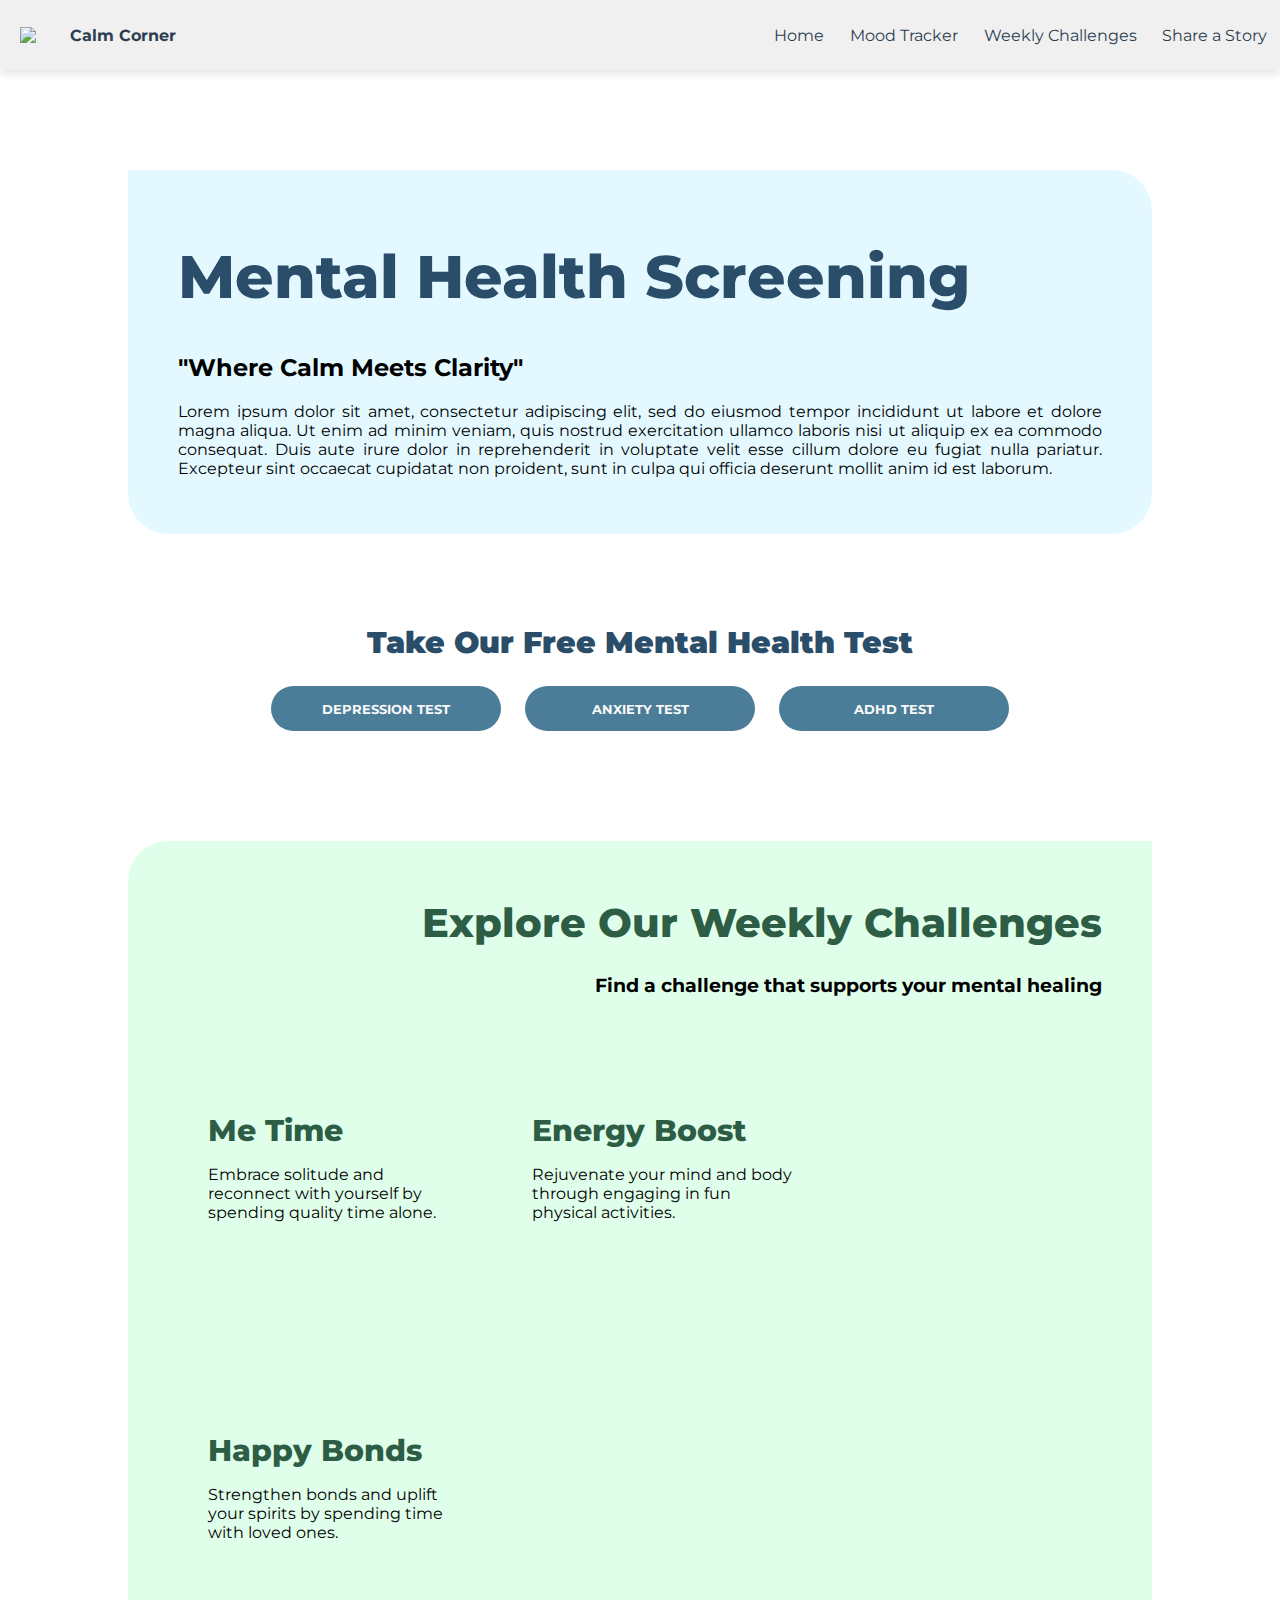
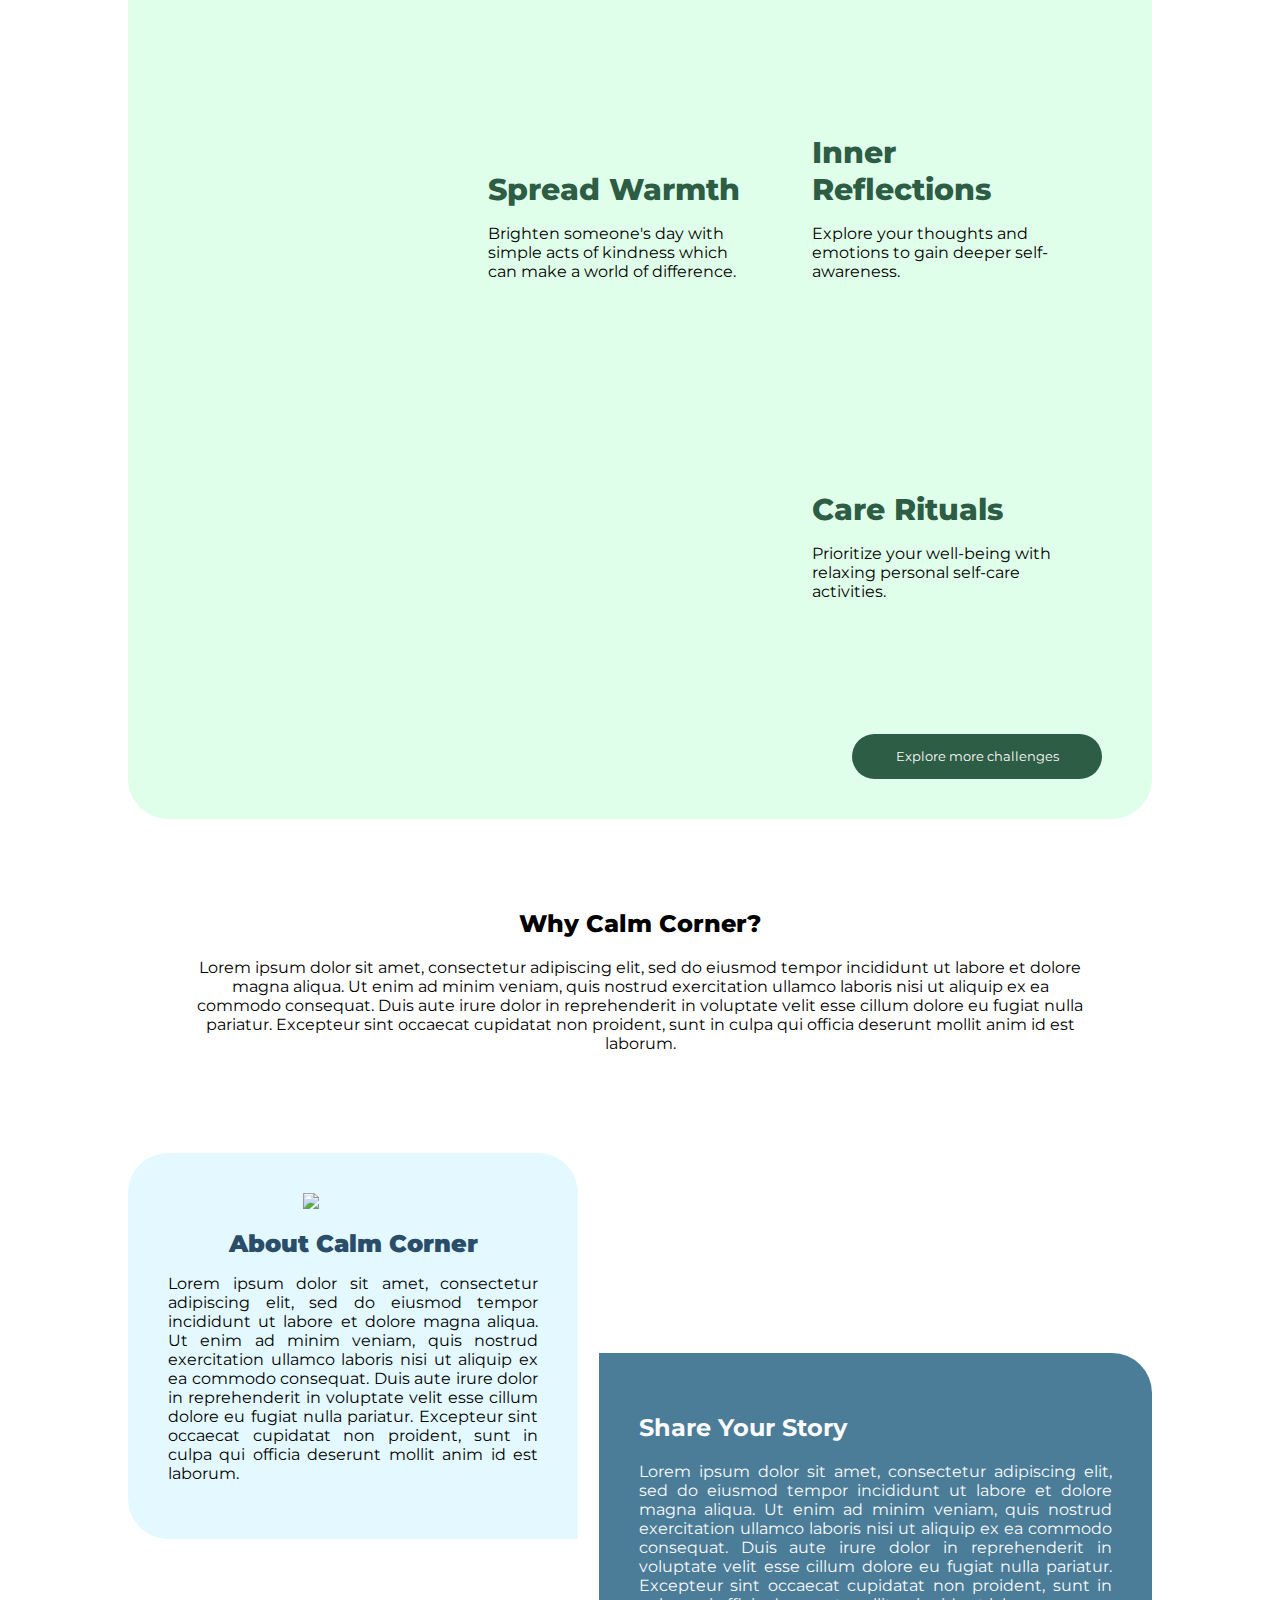
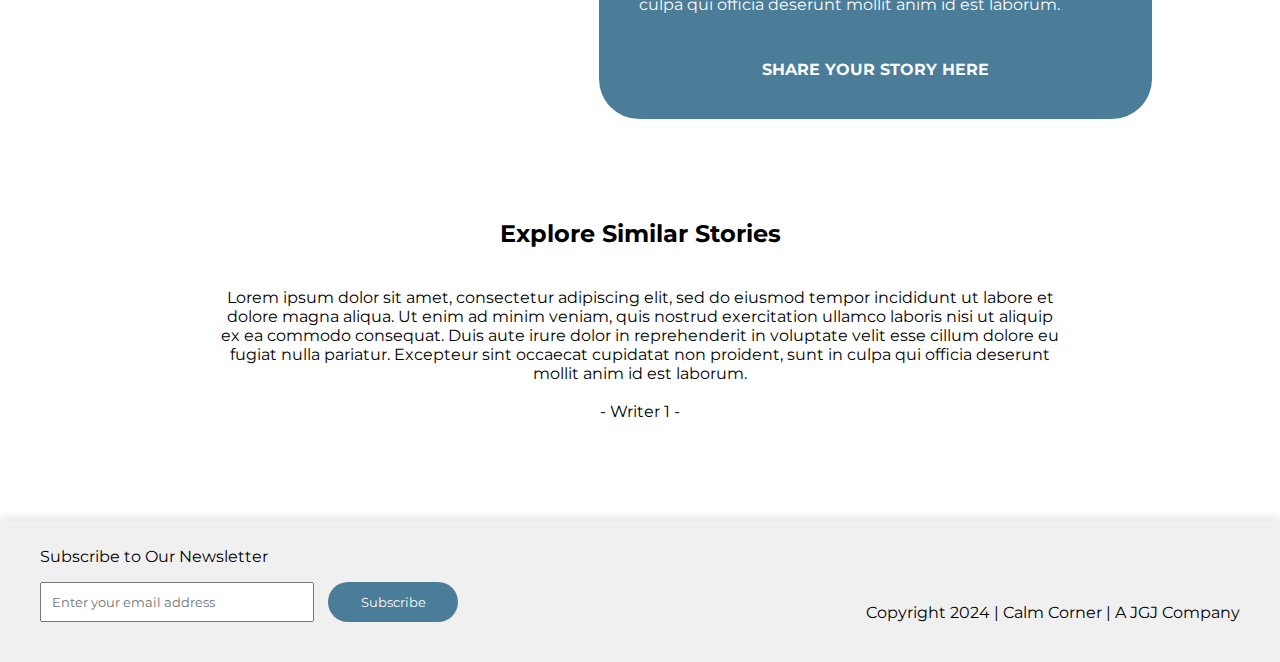
==== index.html @ 75371ffb "2nd commit" ====
<!DOCTYPE html>
<html lang="en">
<head>
    <meta charset="UTF-8">
    <meta name="viewport" content="width=device-width, initial-scale=1.0">
    <title>Calm Corner</title>
    <link rel="icon" type="image/x-icon" href="logo.ico">
    <link href='https://fonts.googleapis.com/css?family=Montserrat' rel='stylesheet'>
    <link rel="stylesheet" href="index.css">
    <script src="https://kit.fontawesome.com/e5693bed51.js" crossorigin="anonymous"></script>
</head>
<body>
    <div class="nav">
        <img src="logo.png">
        <b>Calm Corner</b>
        <div class="nav-menu"><a href="index.html">Home</a></div>
        <div class="nav-menu"><a href="#">Mood Tracker</a></div>
        <div class="nav-menu"><a href="challenge.html">Weekly Challenges</a></div>
        <div class="nav-menu"><a href="sharestory.html">Share a Story</a></div>
        <i class="fa-solid fa-bars" id="bar-icon"></i>
    </div>

    <div class="dropdown" id="dropdown-menu">
        <ul>
            <li><a href="index.html">Home</a></li>
            <li><a href="#">Mood Tracker</a></li>
            <li><a href="challenge.html">Weekly Challenges</a></li>
            <li><a href="sharestory.html">Share a Story</a></li>
        </ul>
    </div>

    <div class="title">
        <h1>Mental Health Screening</h1>
        <h2>"Where Calm Meets Clarity"</h2>
        <p>Lorem ipsum dolor sit amet, consectetur adipiscing elit, sed do eiusmod tempor incididunt 
        ut labore et dolore magna aliqua. Ut enim ad minim veniam, quis nostrud exercitation ullamco 
        laboris nisi ut aliquip ex ea commodo consequat. Duis aute irure dolor in reprehenderit in voluptate 
        velit esse cillum dolore eu fugiat nulla pariatur. Excepteur sint occaecat cupidatat non proident, 
        sunt in culpa qui officia deserunt mollit anim id est laborum.</p>
    </div>

    <div class="test-type">
        <h2><b>Take Our Free Mental Health Test</b></h2>
        <a href="depression-test.html"><button><b>DEPRESSION TEST</b></button></a>
        <a href="anxiety-test.html"><button><b>ANXIETY TEST</b></button></a>
        <a href="adhd-test.html"><button><b>ADHD TEST</b></button></a>
    </div>

    <div class="challenge">
        <h1>Explore Our Weekly Challenges</h1>
        <h3>Find a challenge that supports your mental healing</h3>
        <div class="left">
            <a href="challenge.html?challenge=me-time"><button>
                <i class="fa-solid fa-arrow-right"></i>
                <div class="challenge-name">Me Time</div>
                <p class="challenge-desc">Embrace solitude and reconnect with yourself by spending quality time alone.</p>
            </button></a>
            <a href="challenge.html?challenge=energy-boost"><button>
                <i class="fa-solid fa-arrow-right"></i>
                <div class="challenge-name">Energy Boost</div>
                <p class="challenge-desc">Rejuvenate your mind and body through engaging in fun physical activities.</p>
            </button></a>
            <a href="challenge.html?challenge=happy-bonds"><button>
                <i class="fa-solid fa-arrow-right"></i>
                <div class="challenge-name">Happy Bonds</div>
                <p class="challenge-desc">Strengthen bonds and uplift your spirits by spending time with loved ones.</p>
            </button></a><br>
        </div>
        <div class="center">
            <a href="challenge.html?challenge=spread-warmth"><button>
                <i class="fa-solid fa-arrow-right"></i>
                <div class="challenge-name">Spread Warmth</div>
                <p class="challenge-desc">Brighten someone's day with simple acts of kindness which can make a world of difference.</p>
            </button></a>
            <a href="challenge.html?challenge=inner-reflections"><button>
                <i class="fa-solid fa-arrow-right"></i>
                <div class="challenge-name">Inner Reflections</div>
                <p class="challenge-desc">Explore your thoughts and emotions to gain deeper self-awareness.</p>
            </button></a>
            <a href="challenge.html?challenge=care-rituals"><button>
                <i class="fa-solid fa-arrow-right"></i>
                <div class="challenge-name">Care Rituals</div>
                <p class="challenge-desc">Prioritize your well-being with relaxing personal self-care activities.</p>
            </button></a><br>
            <a href="challenge.html"><button class="learn-more">Explore more challenges</button></a>
        </div>
    </div>

    <div class="why-us">
        <h2>Why Calm Corner?</h2>
        <p>Lorem ipsum dolor sit amet, consectetur adipiscing elit, sed do eiusmod tempor incididunt 
            ut labore et dolore magna aliqua. Ut enim ad minim veniam, quis nostrud exercitation ullamco 
            laboris nisi ut aliquip ex ea commodo consequat. Duis aute irure dolor in reprehenderit in voluptate 
            velit esse cillum dolore eu fugiat nulla pariatur. Excepteur sint occaecat cupidatat non proident, 
            sunt in culpa qui officia deserunt mollit anim id est laborum.</p>
    </div>

    <div class="container-for-two">
        <div class="about">
            <img src="logo.png">
            <h2><b>About Calm Corner</b></h2>
            <p>Lorem ipsum dolor sit amet, consectetur adipiscing elit, sed do eiusmod tempor incididunt 
                ut labore et dolore magna aliqua. Ut enim ad minim veniam, quis nostrud exercitation ullamco 
                laboris nisi ut aliquip ex ea commodo consequat. Duis aute irure dolor in reprehenderit in voluptate 
                velit esse cillum dolore eu fugiat nulla pariatur. Excepteur sint occaecat cupidatat non proident, 
                sunt in culpa qui officia deserunt mollit anim id est laborum.</p>
        </div>
        <div class="share-story">
            <h2>Share Your Story</h2>
            <p>Lorem ipsum dolor sit amet, consectetur adipiscing elit, sed do eiusmod tempor incididunt 
                ut labore et dolore magna aliqua. Ut enim ad minim veniam, quis nostrud exercitation ullamco 
                laboris nisi ut aliquip ex ea commodo consequat. Duis aute irure dolor in reprehenderit in voluptate 
                velit esse cillum dolore eu fugiat nulla pariatur. Excepteur sint occaecat cupidatat non proident, 
                sunt in culpa qui officia deserunt mollit anim id est laborum.</p>
            <div class="center-link"><a href="sharestory.html" class="test"><b>SHARE YOUR STORY HERE</b></a></div>
        </div>
    </div>

    <div class="explore-story">
        <h2>Explore Similar Stories</h2>
        <div class="slider">
            <div class="slide active">Lorem ipsum dolor sit amet, consectetur adipiscing elit, sed do eiusmod tempor incididunt 
                ut labore et dolore magna aliqua. Ut enim ad minim veniam, quis nostrud exercitation ullamco 
                laboris nisi ut aliquip ex ea commodo consequat. Duis aute irure dolor in reprehenderit in voluptate 
                velit esse cillum dolore eu fugiat nulla pariatur. Excepteur sint occaecat cupidatat non proident, 
                sunt in culpa qui officia deserunt mollit anim id est laborum.<br><br>
                - Writer 1 -
            </div>
            <div class="slide">Lorem ipsum dolor sit amet, consectetur adipiscing elit, sed do eiusmod tempor incididunt 
                ut labore et dolore magna aliqua. Ut enim ad minim veniam, quis nostrud exercitation ullamco 
                laboris nisi ut aliquip ex ea commodo consequat. Duis aute irure dolor in reprehenderit in voluptate 
                velit esse cillum dolore eu fugiat nulla pariatur. Excepteur sint occaecat cupidatat non proident, 
                sunt in culpa qui officia deserunt mollit anim id est laborum.<br><br>
                - Writer 2 -
            </div>
            <div class="slide">Lorem ipsum dolor sit amet, consectetur adipiscing elit, sed do eiusmod tempor incididunt 
                ut labore et dolore magna aliqua. Ut enim ad minim veniam, quis nostrud exercitation ullamco 
                laboris nisi ut aliquip ex ea commodo consequat. Duis aute irure dolor in reprehenderit in voluptate 
                velit esse cillum dolore eu fugiat nulla pariatur. Excepteur sint occaecat cupidatat non proident, 
                sunt in culpa qui officia deserunt mollit anim id est laborum.<br><br>
                - Writer 3 -
            </div>
            <button class="prev" onclick="moveSlide(-1)"><i class="fa-solid fa-angle-left"></i></button>
            <button class="next" onclick="moveSlide(1)"><i class="fa-solid fa-angle-right"></i></button>
        </div>
        <script>
            let slideIndex = 0;
            function moveSlide(step) {
                const slides = document.querySelectorAll('.slide');
                slides[slideIndex].classList.remove('active');
                slideIndex = (slideIndex + step + slides.length) % slides.length;
                slides[slideIndex].classList.add('active');
            }
        </script>
    </div>

    <div class="footer">
        <div class="subscribe">
            <form action="https://formspree.io/f/mvgornez" method="POST">
            <p>Subscribe to Our Newsletter</p>
            <input type="email" name="Email" placeholder="Enter your email address" required="required">
            <button type="submit">Subscribe</button></form>
        </div>
        <div class="copyright">
            <i class="fa-regular fa-copyright"></i> Copyright 2024 | Calm Corner | A JGJ Company
        </div>
    </div>

    <script>
        const barIcon = document.getElementById("bar-icon");
        const dropdownMenu = document.getElementById("dropdown-menu");
        window.addEventListener("resize", function() {
            if (window.innerWidth > 800) {
                dropdownMenu.style.display = "none";
                barIcon.classList.remove("fa-times");  
                barIcon.classList.add("fa-bars");
                barIcon.classList.remove("open");
            }
        });
        barIcon.addEventListener("click", function() {
            if (dropdownMenu.style.display === "none" || dropdownMenu.style.display === "") {
                dropdownMenu.style.display = "block";
                barIcon.classList.remove("fa-bars");
                barIcon.classList.add("fa-times");
                barIcon.classList.add("open");
            } else {
                dropdownMenu.style.display = "none";
                barIcon.classList.add("fa-bars");
                barIcon.classList.remove("fa-times");
                barIcon.classList.remove("open");
            }
        });
    </script>

</body>
</html>
---- index.css ----
body{
    font-family: 'Montserrat';
    margin: 0;
    padding: 0;
}
button{
    font-family: 'Montserrat';
}
body a{
    text-decoration: none;
    color: inherit;
}
.nav{
    width: 100%;
    background-color: #F0F0F0;
    display: flex;
    align-items: center;
    height: 70px;
    color: #2C3E50;
    box-shadow: 0 4px 8px rgba(0, 0, 0, 0.1);
}
.nav img{
    width: 40px;
    padding: 1% 10px 1% 20px;
}
.nav-menu:first-of-type{
    margin-left: auto;
}
.nav-menu{
    padding: 0 1% 0 1%;
    float: right;
    height: 100%;
    display: flex;
    align-items: center;
    justify-content: center;
    transition: .3s ease;
}
.nav-menu:hover{
    background-color: #E0E0E0;
}
.nav i{
    display: none;
    transition: transform .5s ease;
    cursor: pointer;
}
.nav i.open{
    transform: rotate(90deg);
}
.dropdown{
    display: none;
}
.title{
    width: 80%;
    margin-left: auto;
    margin-right: auto;
    background-color: #E3F9FF;
    padding: 30px 50px 40px 50px;
    margin-top: 100px;
    border-radius: 0 40px 40px 40px;
}
.title h1{
    color: #2A4D69;
    font-size: 60px;
    font-weight: 800;
}
.title p{
    text-align: justify;
}
.test-type{
    text-align: center;
}
.test-type h2{
    color: #2A4D69;
    font-size: 30px;
    text-align: center;
    margin-top: 90px;
}
.test-type button{
    background-color: #4B7D99;
    color: #FAFAFA;
    border: none;
    border-radius: 25px;
    width: 230px;
    height: 45px;
    font-family: 'Montserrat';
    margin-left: 10px;
    margin-right: 10px;
    cursor: pointer;
    transition: .3s ease;
}
.test-type button:hover{
    background-color: #2C3E50;
}
.challenge{
    width: 80%;
    margin-left: auto;
    margin-right: auto;
    background-color: #E0FFEB;
    padding: 30px 50px 40px 50px;
    margin-top: 110px;
    border-radius: 40px 0 40px 40px;
    text-align: right;
}
.challenge h1{
    color: #2E5D45;
    font-size: 40px;
    font-weight: 800;
}
.challenge i{
    font-size: 40px;
    margin-bottom: 10px;
    color: #2E5D45;
}
.challenge button{
    width: 320px;
    height: 320px;
    text-align: left;
    padding: 0 30px 0 30px;
    border: none;
    border-radius: 25px;
    background-color: #E0FFEB;
    transition: .7s ease;
}
.challenge button:hover{
    background-color: #FAFAFA;
    cursor: pointer;
}
.challenge-name{
    font-size: 30px;
    font-weight: 800;
    color: #2E5D45;
    position: relative;
}
.challenge-name::after{
    content: "";
    position: absolute;
    background-color: #2E5D45;
    height: 3px;
    width: 0;
    left: 0;
    bottom: -5px;
    transition: .3s ease;
}
.challenge-name:hover::after{
    width: 100%;
}
.challenge-desc{
    font-size: 16px;
}
.challenge .left{
    text-align: left;
}
.challenge .learn-more{
    background-color: #2E5D45;
    color: #FAFAFA;
    border: none;
    border-radius: 25px;
    width: 250px;
    height: 45px;
    font-family: 'Montserrat';
    margin-top: 20px;
    cursor: pointer;
    text-align: center;
    transition: .3s ease;
}
.challenge .learn-more:hover{
    background-color: #1A352C;
}
.why-us{
    margin-top: 90px;
    text-align: center;
    width: 70%;
    margin-left: auto;
    margin-right: auto;
    box-sizing: border-box;
}
.why-us h2{
    font-weight: 800;
}
.container-for-two{
    width: 80%;
    margin-left: auto;
    margin-right: auto;
    display: flex;
    margin-top: 100px;
    align-items: flex-start;
}
.about{
    width: 43%;
    margin-right: 2%;
    padding: 40px;
    background-color: #E3F9FF;
    border-radius: 40px 40px 0 40px;
}
.about h2, .about img{
    text-align: center;
    margin: auto;
    display: block;
    color: #2A4D69;
}
.about img{
    margin-bottom: 20px;
    width: 100px;
}
.about p{
    text-align: justify;
}
.share-story{
    margin-top: 200px;
    width: 55%;
    padding: 40px;
    background-color: #4B7D99;
    border-radius: 0 40px 40px 40px;
    color: #FAFAFA;
    text-align: justify;
}
.title, .challenge, .container-for-two {
    box-sizing: border-box;
}
.share-story a{
    text-align: center;
    display: inline-block;
    margin-top: 30px;
    position: relative;
}
.share-story a::after{
    content: "";
    position: absolute;
    background-color: #E3F9FF;
    height: 3px;
    width: 0;
    left: 0;
    bottom: -5px;
    transition: .3s ease;
}
.share-story a:hover::after{
    width: 100%;
}
.center-link{
    text-align: center;
}
.explore-story{
    text-align: center;
    margin-top: 100px;
}
.slider{
    position: relative;
    width: 95%;
    max-width: 1000px;
    margin: 0 auto;
    overflow: hidden;
    text-align: center;
}
.slide{
    display: none;
    padding: 20px 80px 20px 80px;
    font-family: "Montserrat";
}
.active{
    display: block;
}
.slider button{
    position: absolute;
    top: 50%;
    transform: translateY(-50%);
    background-color: #fff;
    color: #000;
    border: none;
    padding: 10px;
    cursor: pointer;
    font-size: 20px;
    border-radius: 50%;
    width: 50px;
    height: 50px;
    transition: .2s ease;
}
.slider button:hover{
    background-color: #fafafa;
}
.prev {
    left: 10px; 
}
.next {
    right: 10px; 
}
.footer{
    background-color: #F0F0F0;
    box-shadow: 0 -4px 8px rgba(0, 0, 0, 0.1);
    margin-top: 80px;
    padding: 10px 40px 40px 40px;
    display: flex;
}
.footer input{
    padding: 10px;
    width: 250px;
    font-family: "Montserrat";
}
.footer button{
    background-color: #4B7D99;
    color: #FAFAFA;
    border: none;
    border-radius: 25px;
    width: 130px;
    height: 40px;
    font-family: 'Montserrat';
    margin-left: 10px;
    margin-right: 10px;
    cursor: pointer;
    transition: .3s ease;
}
.footer button:hover{
    background-color: #2C3E50;
}
.copyright{
    text-align: right;
    margin-left: auto;
    margin-top: auto;
}

@media screen and (max-width: 800px) {
    .nav-menu{
        display: none;
    }
    .nav i{
        display: block;
        margin-left: auto;
        margin-right: 3%;
    }
    .dropdown{
        width: 100%;
    }
    .dropdown ul{
        list-style: none;
        background-color: #F0F0F0;
        margin-top: 0;
        padding: 10px 0 20px 0;
    }
    .dropdown ul li{
        padding: 15px 0 15px 30px;
        transition: .3s ease;
    }
    .dropdown ul li:hover{
        background-color: #E0E0E0;
    }
    .title{
        width: 100%;
        border-radius: 0;
        box-sizing: border-box;
        margin-top: 0;
    }
    .test-type{
        text-align: center;
    }
    .test-type button{
        display: block;
        margin-top: 20px;
        margin-bottom: 20px;
        margin-left: auto;
        margin-right: auto;
    }
    .container-for-two{
        display: block;
        margin-left: 0;
        margin-right: 0;
        width: 100vw;
    }
    .about, .share-story{
        width: inherit;
        border-radius: 0;
        box-sizing: border-box;
    }
    .share-story{
        margin-top: 0;
    }
}
@media screen and (max-width: 1210px) {
    .challenge{
        width: inherit;
        border-radius: 0;
    }
    .challenge .left{
        display: none;
    }
    .challenge .center{
        text-align: center;
    }   
}
@media screen and (max-width: 1000px) {
    .footer{
        display: block;
    }
    .copyright{
        margin-top: 40px;
    }
}
@media screen and (max-width: 508px) {
    .subscribe button{
        display: block;
        margin-top: 20px;
        margin-left: 0;
    }
}
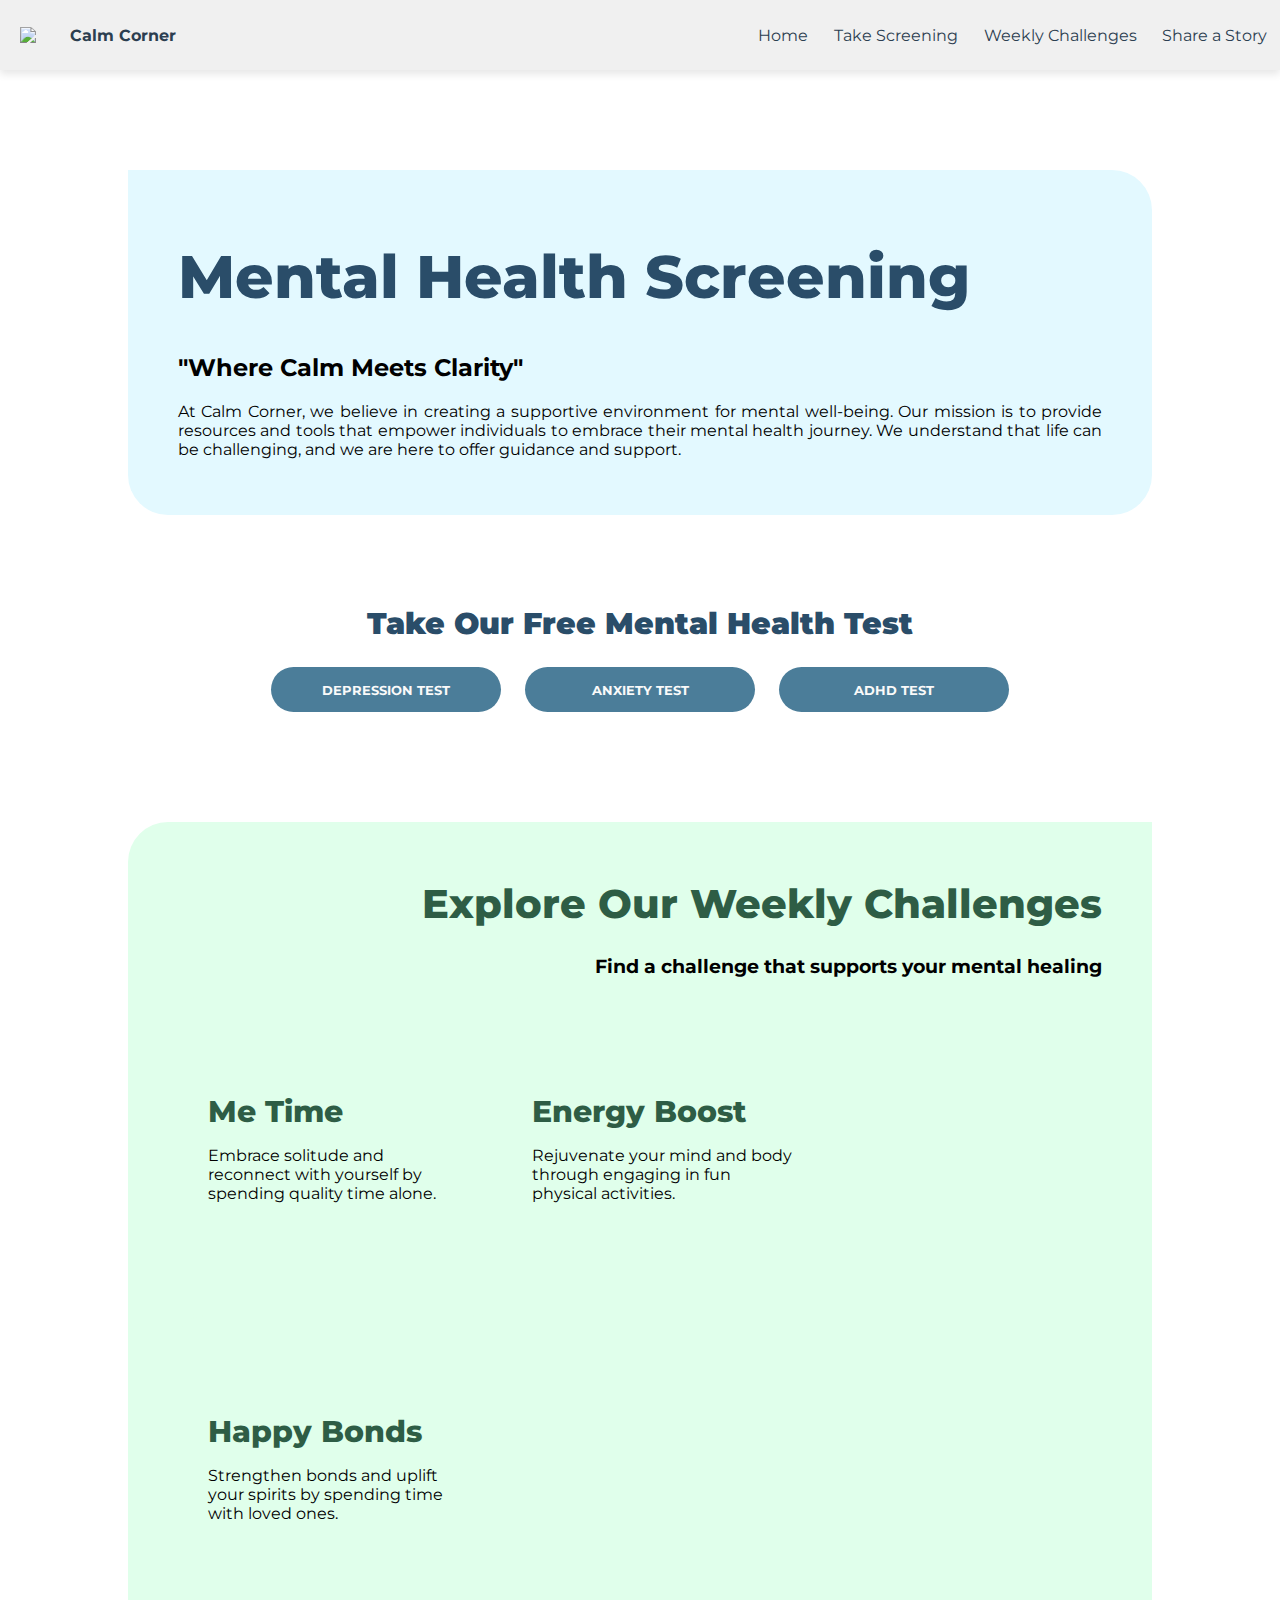
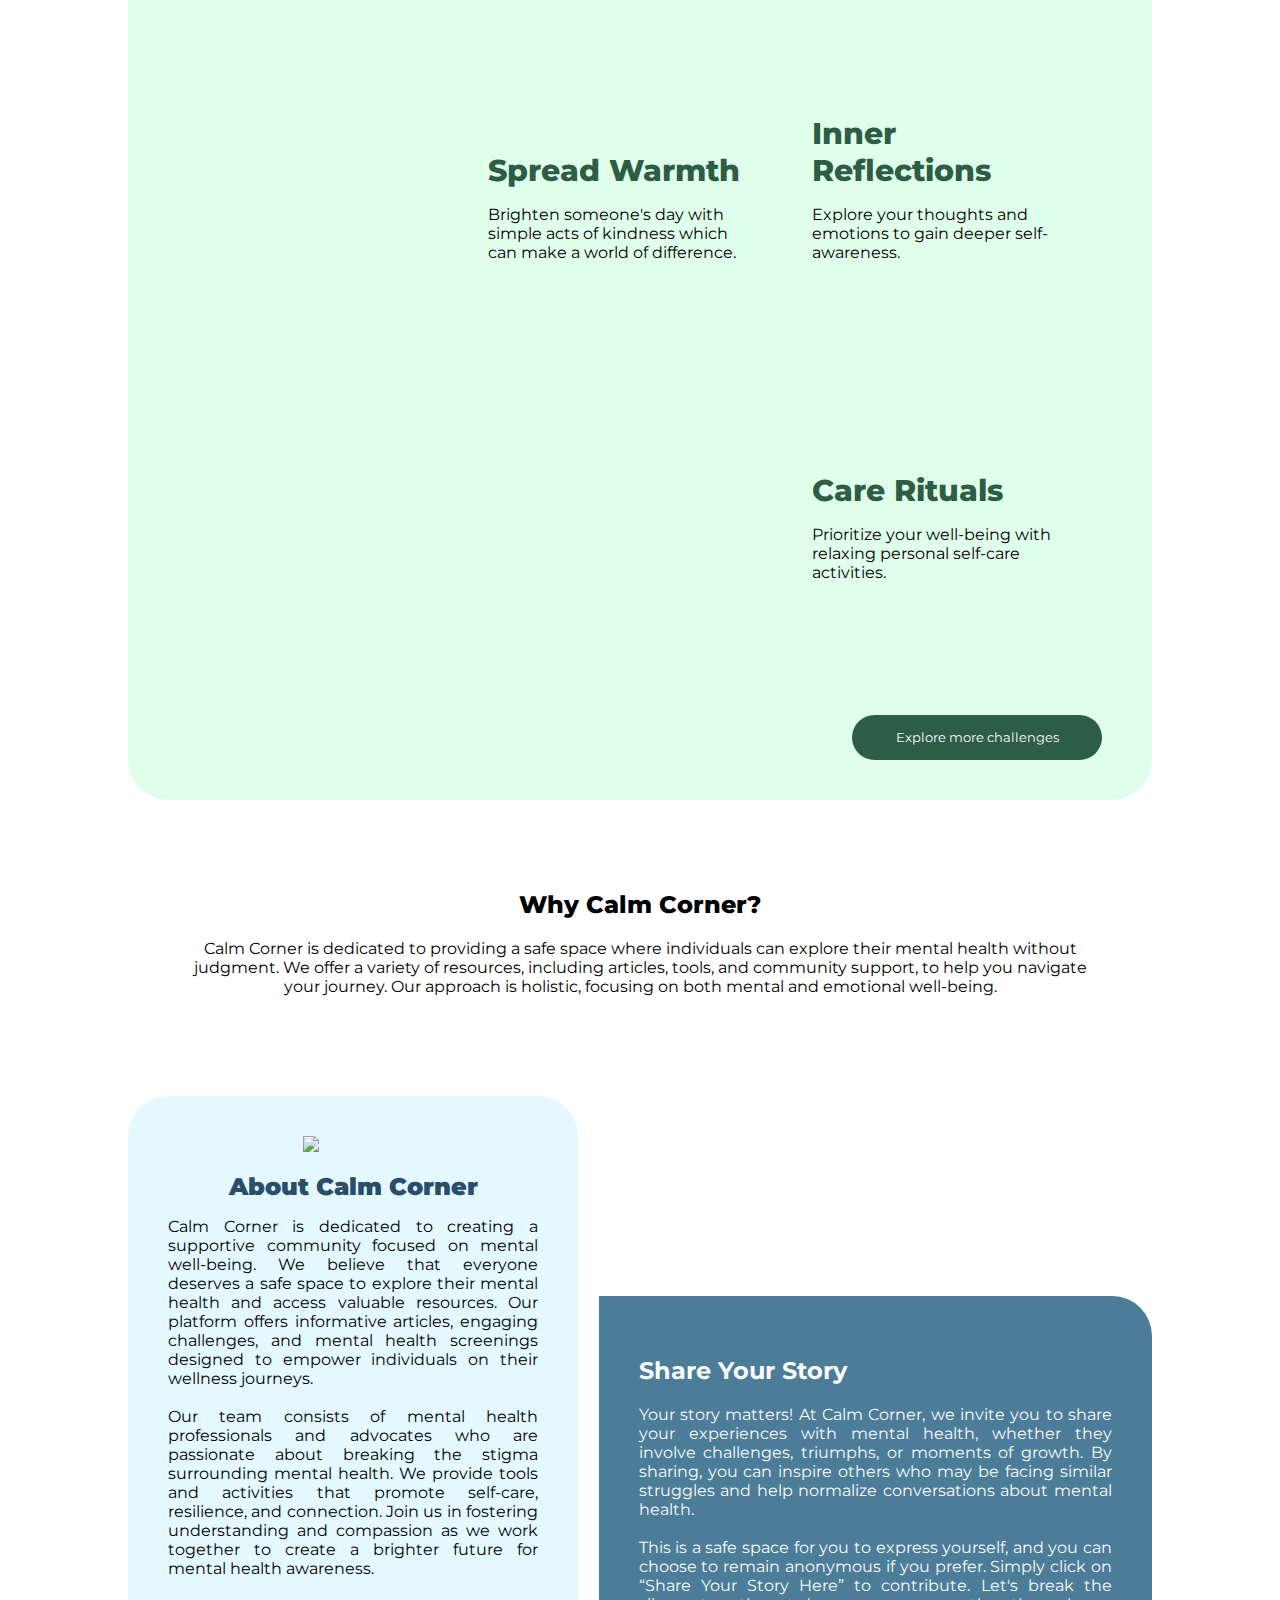
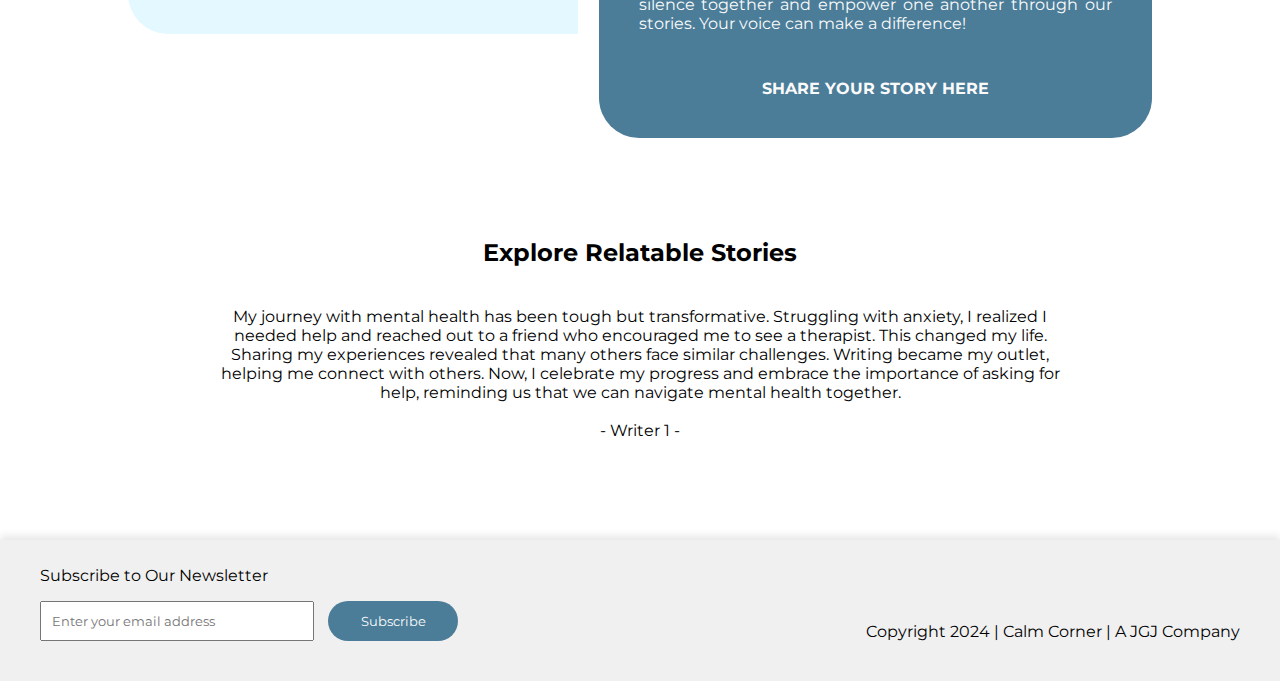
==== commit a03c84e4: "for testing" ====
--- a/index.html
+++ b/index.html
@@ -13,17 +13,23 @@
     <div class="nav">
         <img src="logo.png">
         <b>Calm Corner</b>
-        <div class="nav-menu"><a href="index.html">Home</a></div>
-        <div class="nav-menu"><a href="#">Mood Tracker</a></div>
-        <div class="nav-menu"><a href="challenge.html">Weekly Challenges</a></div>
-        <div class="nav-menu"><a href="sharestory.html">Share a Story</a></div>
+        <a href="index.html" class="nav-menu">Home</a>
+        <div class="nav-menu" id="removeDropdown">
+            Take Screening
+            <div class="dropdown-content">
+                <a href="depression-test.html">Depression Test</a>
+                <a href="anxiety-test.html">Anxiety Test</a>
+                <a href="adhd-test.html">ADHD Test</a>
+            </div>
+        </div>
+        <a href="challenge.html" class="nav-menu">Weekly Challenges</a>
+        <a href="sharestory.html" class="nav-menu">Share a Story</a>
         <i class="fa-solid fa-bars" id="bar-icon"></i>
     </div>
 
     <div class="dropdown" id="dropdown-menu">
         <ul>
             <li><a href="index.html">Home</a></li>
-            <li><a href="#">Mood Tracker</a></li>
             <li><a href="challenge.html">Weekly Challenges</a></li>
             <li><a href="sharestory.html">Share a Story</a></li>
         </ul>
@@ -32,11 +38,11 @@
     <div class="title">
         <h1>Mental Health Screening</h1>
         <h2>"Where Calm Meets Clarity"</h2>
-        <p>Lorem ipsum dolor sit amet, consectetur adipiscing elit, sed do eiusmod tempor incididunt 
-        ut labore et dolore magna aliqua. Ut enim ad minim veniam, quis nostrud exercitation ullamco 
-        laboris nisi ut aliquip ex ea commodo consequat. Duis aute irure dolor in reprehenderit in voluptate 
-        velit esse cillum dolore eu fugiat nulla pariatur. Excepteur sint occaecat cupidatat non proident, 
-        sunt in culpa qui officia deserunt mollit anim id est laborum.</p>
+        <p>
+            At Calm Corner, we believe in creating a supportive environment for mental well-being. 
+            Our mission is to provide resources and tools that empower individuals to embrace their mental health journey. 
+            We understand that life can be challenging, and we are here to offer guidance and support.
+        </p>
     </div>
 
     <div class="test-type">
@@ -88,56 +94,62 @@
 
     <div class="why-us">
         <h2>Why Calm Corner?</h2>
-        <p>Lorem ipsum dolor sit amet, consectetur adipiscing elit, sed do eiusmod tempor incididunt 
-            ut labore et dolore magna aliqua. Ut enim ad minim veniam, quis nostrud exercitation ullamco 
-            laboris nisi ut aliquip ex ea commodo consequat. Duis aute irure dolor in reprehenderit in voluptate 
-            velit esse cillum dolore eu fugiat nulla pariatur. Excepteur sint occaecat cupidatat non proident, 
-            sunt in culpa qui officia deserunt mollit anim id est laborum.</p>
+        <p>
+            Calm Corner is dedicated to providing a safe space where individuals can explore their mental health without judgment. 
+            We offer a variety of resources, including articles, tools, and community support, to help you navigate your journey. 
+            Our approach is holistic, focusing on both mental and emotional well-being.
+        </p>
     </div>
 
     <div class="container-for-two">
         <div class="about">
             <img src="logo.png">
             <h2><b>About Calm Corner</b></h2>
-            <p>Lorem ipsum dolor sit amet, consectetur adipiscing elit, sed do eiusmod tempor incididunt 
-                ut labore et dolore magna aliqua. Ut enim ad minim veniam, quis nostrud exercitation ullamco 
-                laboris nisi ut aliquip ex ea commodo consequat. Duis aute irure dolor in reprehenderit in voluptate 
-                velit esse cillum dolore eu fugiat nulla pariatur. Excepteur sint occaecat cupidatat non proident, 
-                sunt in culpa qui officia deserunt mollit anim id est laborum.</p>
+            <p>
+                Calm Corner is dedicated to creating a supportive community focused on mental well-being. 
+                We believe that everyone deserves a safe space to explore their mental health and access valuable resources. 
+                Our platform offers informative articles, engaging challenges, and mental health screenings designed to empower individuals on their wellness journeys.<br><br>
+                Our team consists of mental health professionals and advocates who are passionate about breaking the stigma surrounding mental health. 
+                We provide tools and activities that promote self-care, resilience, and connection. 
+                Join us in fostering understanding and compassion as we work together to create a brighter future for mental health awareness.
+            </p>
         </div>
         <div class="share-story">
             <h2>Share Your Story</h2>
-            <p>Lorem ipsum dolor sit amet, consectetur adipiscing elit, sed do eiusmod tempor incididunt 
-                ut labore et dolore magna aliqua. Ut enim ad minim veniam, quis nostrud exercitation ullamco 
-                laboris nisi ut aliquip ex ea commodo consequat. Duis aute irure dolor in reprehenderit in voluptate 
-                velit esse cillum dolore eu fugiat nulla pariatur. Excepteur sint occaecat cupidatat non proident, 
-                sunt in culpa qui officia deserunt mollit anim id est laborum.</p>
+            <p>
+                Your story matters! At Calm Corner, we invite you to share your experiences with mental health, whether they involve challenges, triumphs, or moments of growth. 
+                By sharing, you can inspire others who may be facing similar struggles and help normalize conversations about mental health.<br><br>
+                This is a safe space for you to express yourself, and you can choose to remain anonymous if you prefer. Simply click on “Share Your Story Here” to contribute. 
+                Let's break the silence together and empower one another through our stories. Your voice can make a difference!
+            </p>
             <div class="center-link"><a href="sharestory.html" class="test"><b>SHARE YOUR STORY HERE</b></a></div>
         </div>
     </div>
 
     <div class="explore-story">
-        <h2>Explore Similar Stories</h2>
+        <h2>Explore Relatable Stories</h2>
         <div class="slider">
-            <div class="slide active">Lorem ipsum dolor sit amet, consectetur adipiscing elit, sed do eiusmod tempor incididunt 
-                ut labore et dolore magna aliqua. Ut enim ad minim veniam, quis nostrud exercitation ullamco 
-                laboris nisi ut aliquip ex ea commodo consequat. Duis aute irure dolor in reprehenderit in voluptate 
-                velit esse cillum dolore eu fugiat nulla pariatur. Excepteur sint occaecat cupidatat non proident, 
-                sunt in culpa qui officia deserunt mollit anim id est laborum.<br><br>
+            <div class="slide active">My journey with mental health has been tough but transformative. 
+                Struggling with anxiety, I realized I needed help and reached out to a friend who encouraged me to see a therapist. 
+                This changed my life. Sharing my experiences revealed that many others face similar challenges. 
+                Writing became my outlet, helping me connect with others. Now, I celebrate my progress and embrace the importance of asking for help, reminding us that we can navigate mental health together.<br><br>
                 - Writer 1 -
             </div>
-            <div class="slide">Lorem ipsum dolor sit amet, consectetur adipiscing elit, sed do eiusmod tempor incididunt 
-                ut labore et dolore magna aliqua. Ut enim ad minim veniam, quis nostrud exercitation ullamco 
-                laboris nisi ut aliquip ex ea commodo consequat. Duis aute irure dolor in reprehenderit in voluptate 
-                velit esse cillum dolore eu fugiat nulla pariatur. Excepteur sint occaecat cupidatat non proident, 
-                sunt in culpa qui officia deserunt mollit anim id est laborum.<br><br>
+            <div class="slide">My experience with grief has been profound and eye-opening. After losing a close family member, 
+                I felt an overwhelming sense of emptiness and confusion. It took time for me to accept my feelings, 
+                but I eventually sought support from friends who helped me navigate my emotions. 
+                Their presence made a significant difference in my healing process. As I began to share my story, I realized the importance of community in times of loss. 
+                I started writing about my experiences, which not only helped me process my grief but also resonated with others facing similar situations. 
+                Now, I cherish the memories of my loved one and advocate for open conversations about grief, reminding others that it's okay to seek support and share their feelings.<br><br>
                 - Writer 2 -
             </div>
-            <div class="slide">Lorem ipsum dolor sit amet, consectetur adipiscing elit, sed do eiusmod tempor incididunt 
-                ut labore et dolore magna aliqua. Ut enim ad minim veniam, quis nostrud exercitation ullamco 
-                laboris nisi ut aliquip ex ea commodo consequat. Duis aute irure dolor in reprehenderit in voluptate 
-                velit esse cillum dolore eu fugiat nulla pariatur. Excepteur sint occaecat cupidatat non proident, 
-                sunt in culpa qui officia deserunt mollit anim id est laborum.<br><br>
+            <div class="slide">My battle with self-esteem has been a long and challenging journey. 
+                Growing up, I often compared myself to others, leading to feelings of inadequacy. 
+                It wasn't until I began journaling that I started to recognize my worth and the unique qualities I possess. 
+                Writing allowed me to reflect on my achievements and embrace my individuality.
+                As I shared my journey on social media, I found a supportive community that encouraged self-love and acceptance. 
+                Their stories inspired me to continue my path toward confidence. 
+                Now, I celebrate my progress and advocate for self-acceptance, reminding others that everyone has their own unique journey and that it's essential to embrace who we are.<br><br>
                 - Writer 3 -
             </div>
             <button class="prev" onclick="moveSlide(-1)"><i class="fa-solid fa-angle-left"></i></button>
@@ -190,6 +202,27 @@
                 barIcon.classList.remove("open");
             }
         });
+        
+        const takeScreeningMenu = document.getElementById("removeDropdown");
+        const dropdownContent = takeScreeningMenu.querySelector(".dropdown-content");
+        let timeoutId;
+        takeScreeningMenu.addEventListener("mouseenter", function() {
+            clearTimeout(timeoutId);
+            dropdownContent.style.display = "block";
+        });
+        takeScreeningMenu.addEventListener("mouseleave", function() {
+            timeoutId = setTimeout(() => {
+                dropdownContent.style.display = "none";
+            }, 300);
+        });
+        dropdownContent.addEventListener("mouseenter", function() {
+            clearTimeout(timeoutId);
+        });
+        dropdownContent.addEventListener("mouseleave", function() {
+            timeoutId = setTimeout(() => {
+                dropdownContent.style.display = "none";
+            }, 300);
+        });
     </script>
 
 </body>
--- a/index.css
+++ b/index.css
@@ -28,7 +28,6 @@
 }
 .nav-menu{
     padding: 0 1% 0 1%;
-    float: right;
     height: 100%;
     display: flex;
     align-items: center;
@@ -40,11 +39,48 @@
 }
 .nav i{
     display: none;
-    transition: transform .5s ease;
-    cursor: pointer;
-}
-.nav i.open{
+    transition: .5s ease;
+    cursor: pointer;
+}
+.nav i .open{
     transform: rotate(90deg);
+}
+.dropdown-content{
+    position: absolute;
+    background-color: #F0F0F0;
+    box-shadow: 0px 8px 16px 0px rgba(0,0,0,0.2);
+    z-index: 1;
+    top: 90px;
+    transform: translateX(0);
+    border-radius: 0 20px 20px 20px;
+    opacity: 0;
+    visibility: hidden;
+    transition: .5s ease-in-out;
+}
+#removeDropdown:hover .dropdown-content{
+    opacity: 1;
+    visibility: visible;
+    transform: translateX(40px);
+}
+.dropdown-content a{
+    padding: 20px 30px;
+    display: block;
+    cursor: pointer;
+    transition: .3s ease;
+}
+.dropdown-content a:hover{
+    background-color: #E0E0E0;
+}
+.dropdown-content a:hover:first-of-type{
+    background-color: #E0E0E0;
+    border-radius: 0 20px 0 0;
+}
+.dropdown-content a:hover:last-of-type{
+    background-color: #E0E0E0;
+    border-radius: 0 0 20px 20px;
+}
+#removeDropdown{
+    margin-left: 0;
 }
 .dropdown{
     display: none;
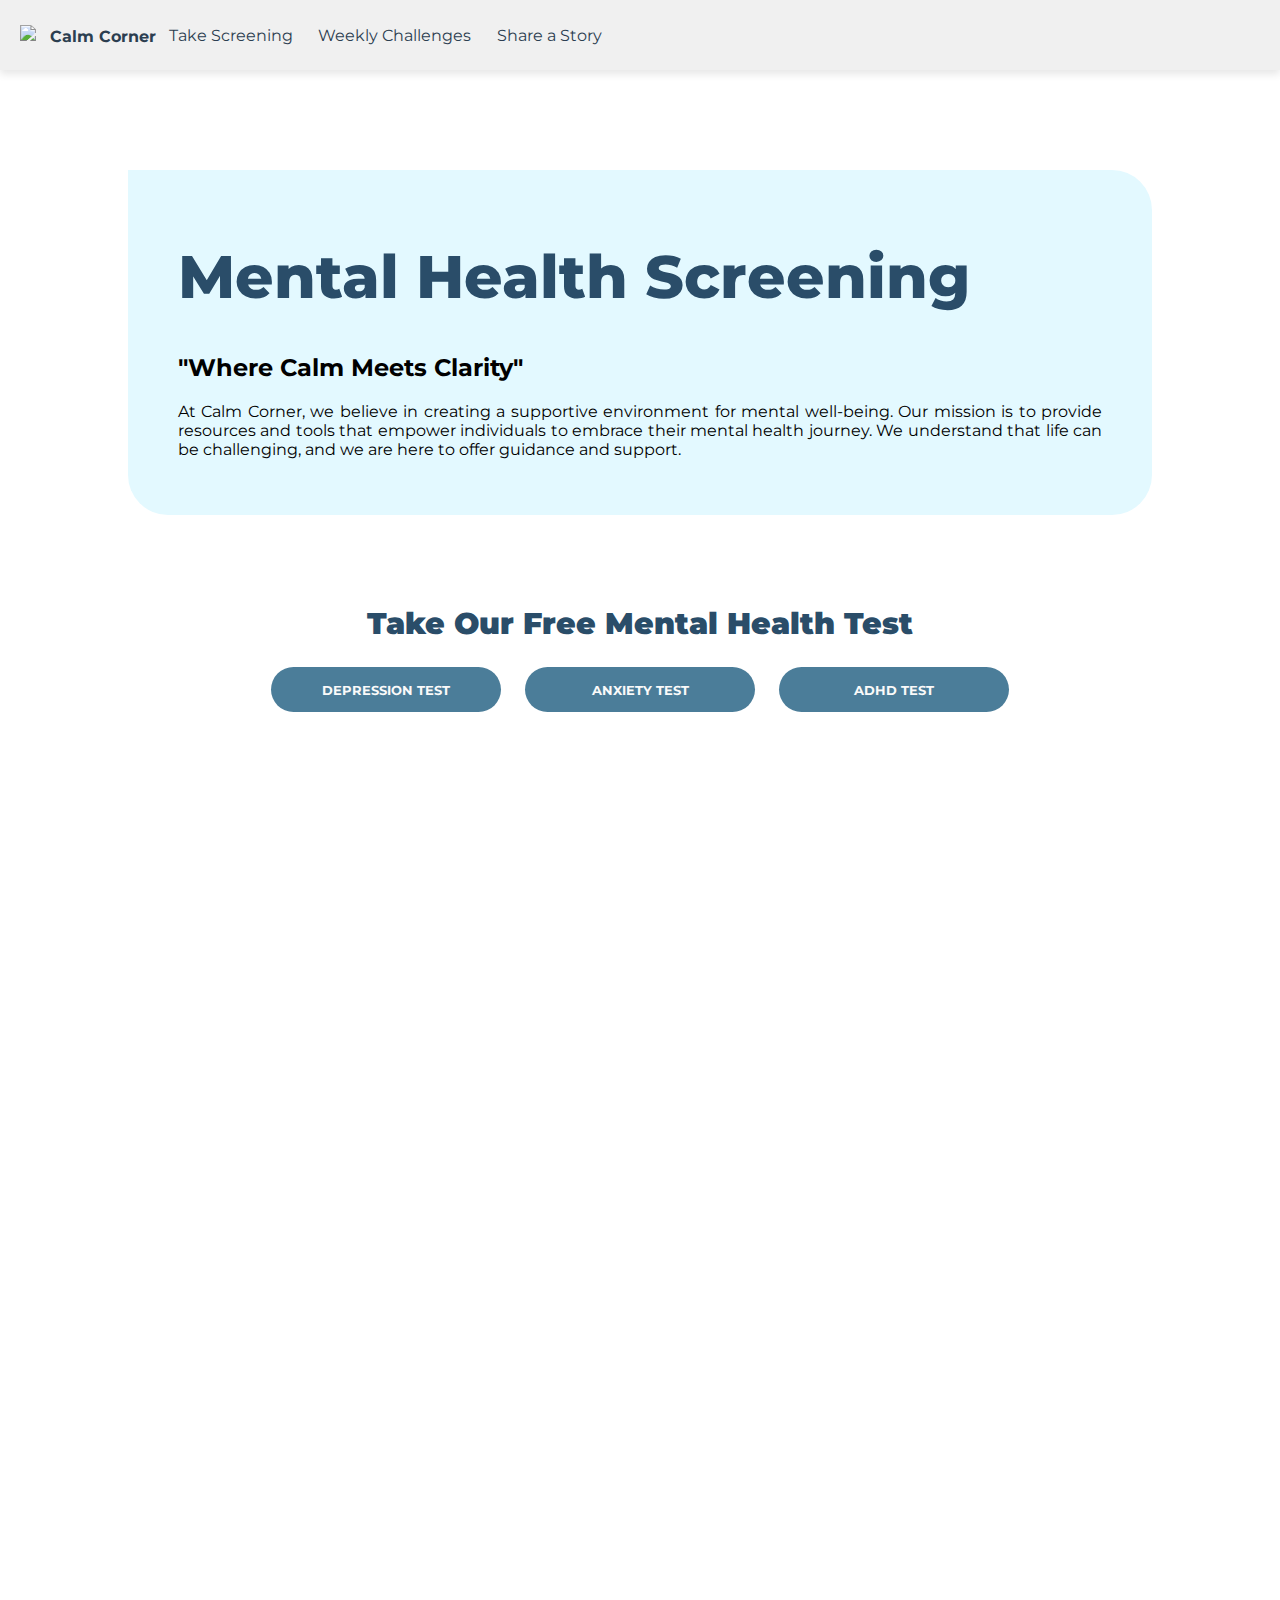
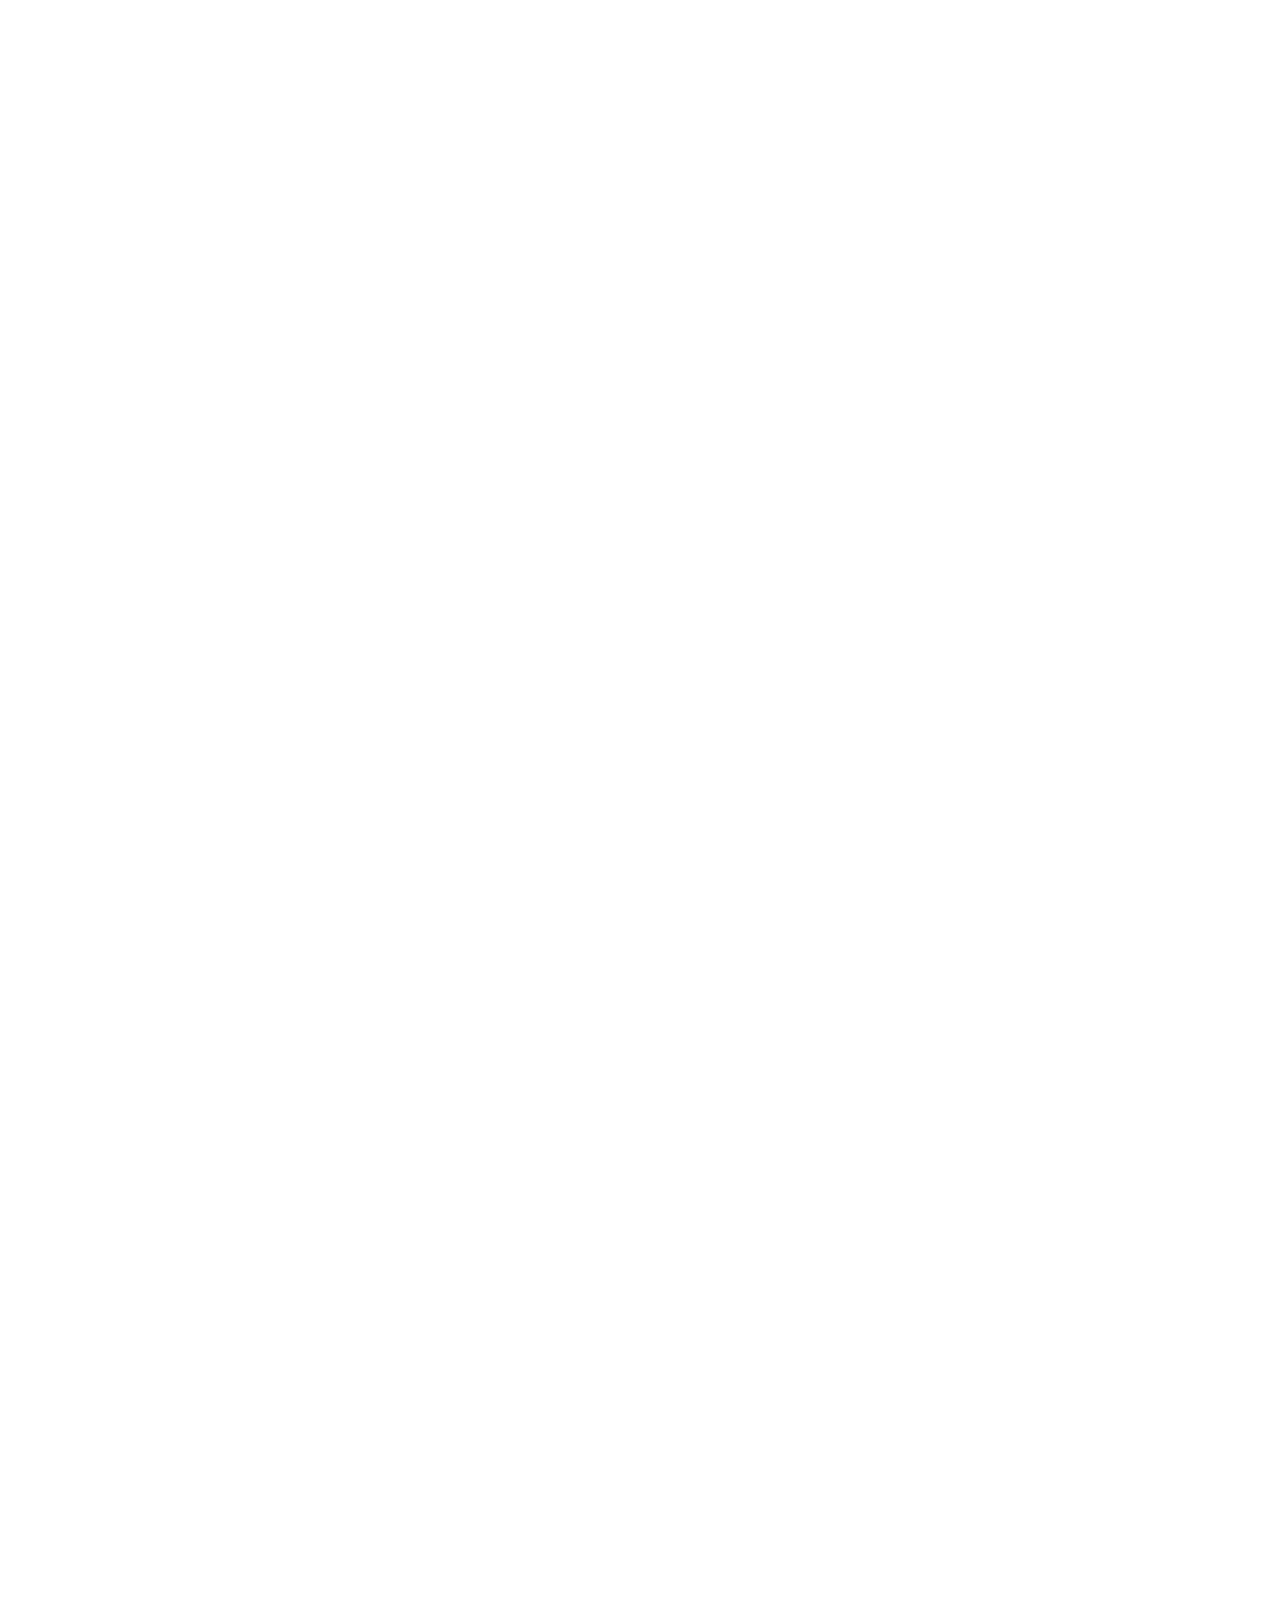
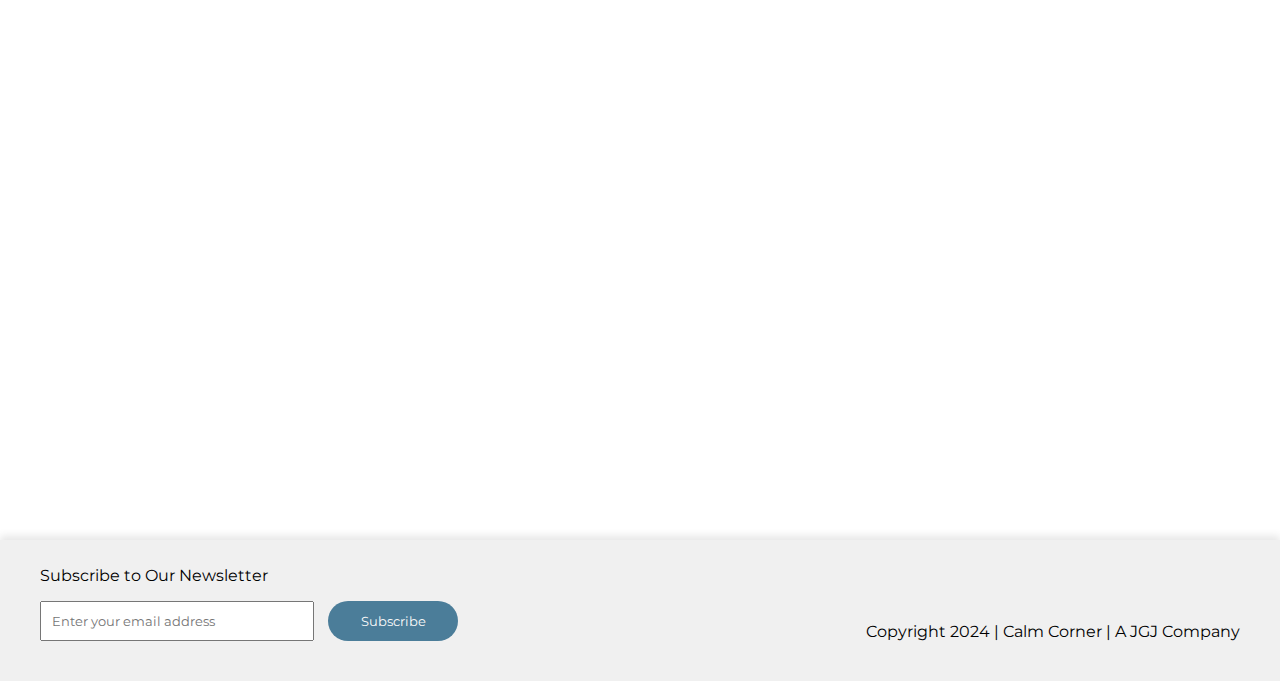
==== commit c28f1a7f: "final ver. with comments" ====
--- a/index.html
+++ b/index.html
@@ -8,12 +8,16 @@
     <link href='https://fonts.googleapis.com/css?family=Montserrat' rel='stylesheet'>
     <link rel="stylesheet" href="index.css">
     <script src="https://kit.fontawesome.com/e5693bed51.js" crossorigin="anonymous"></script>
+    <link href="https://unpkg.com/aos@2.3.1/dist/aos.css" rel="stylesheet">
+    <script src="https://unpkg.com/aos@2.3.1/dist/aos.js"></script>
 </head>
 <body>
+    <!-- Navigation Bar -->
     <div class="nav">
-        <img src="logo.png">
-        <b>Calm Corner</b>
-        <a href="index.html" class="nav-menu">Home</a>
+        <a class="logo" href="index.html">
+            <img src="logo.png">
+            <b>Calm Corner</b>
+        </a>
         <div class="nav-menu" id="removeDropdown">
             Take Screening
             <div class="dropdown-content">
@@ -27,14 +31,21 @@
         <i class="fa-solid fa-bars" id="bar-icon"></i>
     </div>
 
+    <!-- Navigation Bar with Dropdown Menu for Mobile-->
     <div class="dropdown" id="dropdown-menu">
         <ul>
-            <li><a href="index.html">Home</a></li>
-            <li><a href="challenge.html">Weekly Challenges</a></li>
-            <li><a href="sharestory.html">Share a Story</a></li>
+            <li class="dropdown-mobile">Take Screening</li>
+            <ul class="dropdown-content-mobile">
+                <a href="depression-test.html"><li><i class="fa-solid fa-angle-right"></i>Depression Test</li></a>
+                <a href="anxiety-test.html"><li><i class="fa-solid fa-angle-right"></i>Anxiety Test</li></a>
+                <a href="adhd-test.html"><li><i class="fa-solid fa-angle-right"></i>ADHD Test</li></a>
+            </ul>
+            <a href="challenge.html"><li>Weekly Challenges</li></a>
+            <a href="sharestory.html"><li>Share a Story</li></a>
         </ul>
     </div>
 
+    <!-- Main Title -->
     <div class="title">
         <h1>Mental Health Screening</h1>
         <h2>"Where Calm Meets Clarity"</h2>
@@ -45,46 +56,48 @@
         </p>
     </div>
 
-    <div class="test-type">
+    <!-- Screening Choices -->
+    <div class="test-type" id="mobileAnimation">
         <h2><b>Take Our Free Mental Health Test</b></h2>
         <a href="depression-test.html"><button><b>DEPRESSION TEST</b></button></a>
         <a href="anxiety-test.html"><button><b>ANXIETY TEST</b></button></a>
         <a href="adhd-test.html"><button><b>ADHD TEST</b></button></a>
     </div>
 
-    <div class="challenge">
+    <!-- Weekly Challenges -->
+    <div class="challenge" data-aos="fade-up" data-aos-duration="1000">
         <h1>Explore Our Weekly Challenges</h1>
         <h3>Find a challenge that supports your mental healing</h3>
         <div class="left">
             <a href="challenge.html?challenge=me-time"><button>
-                <i class="fa-solid fa-arrow-right"></i>
+                <i class="fa-solid fa-universal-access"></i>
                 <div class="challenge-name">Me Time</div>
                 <p class="challenge-desc">Embrace solitude and reconnect with yourself by spending quality time alone.</p>
             </button></a>
             <a href="challenge.html?challenge=energy-boost"><button>
-                <i class="fa-solid fa-arrow-right"></i>
+                <i class="fa-solid fa-bolt-lightning"></i>
                 <div class="challenge-name">Energy Boost</div>
                 <p class="challenge-desc">Rejuvenate your mind and body through engaging in fun physical activities.</p>
             </button></a>
             <a href="challenge.html?challenge=happy-bonds"><button>
-                <i class="fa-solid fa-arrow-right"></i>
+                <i class="fa-solid fa-ribbon"></i>
                 <div class="challenge-name">Happy Bonds</div>
                 <p class="challenge-desc">Strengthen bonds and uplift your spirits by spending time with loved ones.</p>
             </button></a><br>
         </div>
         <div class="center">
             <a href="challenge.html?challenge=spread-warmth"><button>
-                <i class="fa-solid fa-arrow-right"></i>
+                <i class="fa-solid fa-hand-holding-heart"></i>
                 <div class="challenge-name">Spread Warmth</div>
                 <p class="challenge-desc">Brighten someone's day with simple acts of kindness which can make a world of difference.</p>
             </button></a>
             <a href="challenge.html?challenge=inner-reflections"><button>
-                <i class="fa-solid fa-arrow-right"></i>
+                <i class="fa-solid fa-brain"></i>
                 <div class="challenge-name">Inner Reflections</div>
                 <p class="challenge-desc">Explore your thoughts and emotions to gain deeper self-awareness.</p>
             </button></a>
             <a href="challenge.html?challenge=care-rituals"><button>
-                <i class="fa-solid fa-arrow-right"></i>
+                <i class="fa-solid fa-people-carry-box"></i>
                 <div class="challenge-name">Care Rituals</div>
                 <p class="challenge-desc">Prioritize your well-being with relaxing personal self-care activities.</p>
             </button></a><br>
@@ -92,7 +105,8 @@
         </div>
     </div>
 
-    <div class="why-us">
+    <!-- About Calm Corner -->
+    <div class="why-us" data-aos="fade-up" data-aos-duration="1000">
         <h2>Why Calm Corner?</h2>
         <p>
             Calm Corner is dedicated to providing a safe space where individuals can explore their mental health without judgment. 
@@ -101,20 +115,19 @@
         </p>
     </div>
 
+    <!-- Description of Calm Corner and Share Story Feature -->
     <div class="container-for-two">
-        <div class="about">
-            <img src="logo.png">
+        <div class="about" data-aos="fade-up" data-aos-duration="1000">
+            <img src="logo.png" alt="Our Logo">
             <h2><b>About Calm Corner</b></h2>
             <p>
                 Calm Corner is dedicated to creating a supportive community focused on mental well-being. 
                 We believe that everyone deserves a safe space to explore their mental health and access valuable resources. 
-                Our platform offers informative articles, engaging challenges, and mental health screenings designed to empower individuals on their wellness journeys.<br><br>
-                Our team consists of mental health professionals and advocates who are passionate about breaking the stigma surrounding mental health. 
-                We provide tools and activities that promote self-care, resilience, and connection. 
+                Our platform offers informative articles, engaging challenges, and mental health screenings designed to empower individuals on their wellness journeys.
                 Join us in fostering understanding and compassion as we work together to create a brighter future for mental health awareness.
             </p>
         </div>
-        <div class="share-story">
+        <div class="share-story" data-aos="fade-up" data-aos-duration="1000">
             <h2>Share Your Story</h2>
             <p>
                 Your story matters! At Calm Corner, we invite you to share your experiences with mental health, whether they involve challenges, triumphs, or moments of growth. 
@@ -126,7 +139,8 @@
         </div>
     </div>
 
-    <div class="explore-story">
+    <!-- Explore Other Stories -->
+    <div class="explore-story" data-aos="fade-up" data-aos-duration="1000">
         <h2>Explore Relatable Stories</h2>
         <div class="slider">
             <div class="slide active">My journey with mental health has been tough but transformative. 
@@ -155,17 +169,9 @@
             <button class="prev" onclick="moveSlide(-1)"><i class="fa-solid fa-angle-left"></i></button>
             <button class="next" onclick="moveSlide(1)"><i class="fa-solid fa-angle-right"></i></button>
         </div>
-        <script>
-            let slideIndex = 0;
-            function moveSlide(step) {
-                const slides = document.querySelectorAll('.slide');
-                slides[slideIndex].classList.remove('active');
-                slideIndex = (slideIndex + step + slides.length) % slides.length;
-                slides[slideIndex].classList.add('active');
-            }
-        </script>
-    </div>
-
+    </div>
+
+    <!-- Footer -->
     <div class="footer">
         <div class="subscribe">
             <form action="https://formspree.io/f/mvgornez" method="POST">
@@ -179,51 +185,24 @@
     </div>
 
     <script>
-        const barIcon = document.getElementById("bar-icon");
-        const dropdownMenu = document.getElementById("dropdown-menu");
-        window.addEventListener("resize", function() {
-            if (window.innerWidth > 800) {
-                dropdownMenu.style.display = "none";
-                barIcon.classList.remove("fa-times");  
-                barIcon.classList.add("fa-bars");
-                barIcon.classList.remove("open");
+        let slideIndex = 0;
+        function moveSlide(step) {
+            const slides = document.querySelectorAll('.slide');
+            slides[slideIndex].classList.remove('active'); // .active is removed to remove a slide
+            slideIndex = (slideIndex + step + slides.length) % slides.length; // ensure new slideIndex is within slides.length
+            slides[slideIndex].classList.add('active'); // .active is added to display a slide
+        }
+        // only allow the animation to run for mobile screen with max height of 725 px
+        document.addEventListener("DOMContentLoaded", function() {
+            const mobileAnimation = document.getElementById("mobileAnimation");
+            if (window.innerHeight <= 725) {
+                mobileAnimation.setAttribute("data-aos", "fade-up");
+                mobileAnimation.setAttribute("data-aos-duration", "1000");
             }
-        });
-        barIcon.addEventListener("click", function() {
-            if (dropdownMenu.style.display === "none" || dropdownMenu.style.display === "") {
-                dropdownMenu.style.display = "block";
-                barIcon.classList.remove("fa-bars");
-                barIcon.classList.add("fa-times");
-                barIcon.classList.add("open");
-            } else {
-                dropdownMenu.style.display = "none";
-                barIcon.classList.add("fa-bars");
-                barIcon.classList.remove("fa-times");
-                barIcon.classList.remove("open");
-            }
-        });
-        
-        const takeScreeningMenu = document.getElementById("removeDropdown");
-        const dropdownContent = takeScreeningMenu.querySelector(".dropdown-content");
-        let timeoutId;
-        takeScreeningMenu.addEventListener("mouseenter", function() {
-            clearTimeout(timeoutId);
-            dropdownContent.style.display = "block";
-        });
-        takeScreeningMenu.addEventListener("mouseleave", function() {
-            timeoutId = setTimeout(() => {
-                dropdownContent.style.display = "none";
-            }, 300);
-        });
-        dropdownContent.addEventListener("mouseenter", function() {
-            clearTimeout(timeoutId);
-        });
-        dropdownContent.addEventListener("mouseleave", function() {
-            timeoutId = setTimeout(() => {
-                dropdownContent.style.display = "none";
-            }, 300);
+            AOS.init(); // Initialize AOS
         });
     </script>
+    <script src="navbar.js"></script>
 
 </body>
 </html>--- a/index.css
+++ b/index.css
@@ -161,6 +161,9 @@
     background-color: #FAFAFA;
     cursor: pointer;
 }
+.challenge p{
+    color: #000;
+}
 .challenge-name{
     font-size: 30px;
     font-weight: 800;
